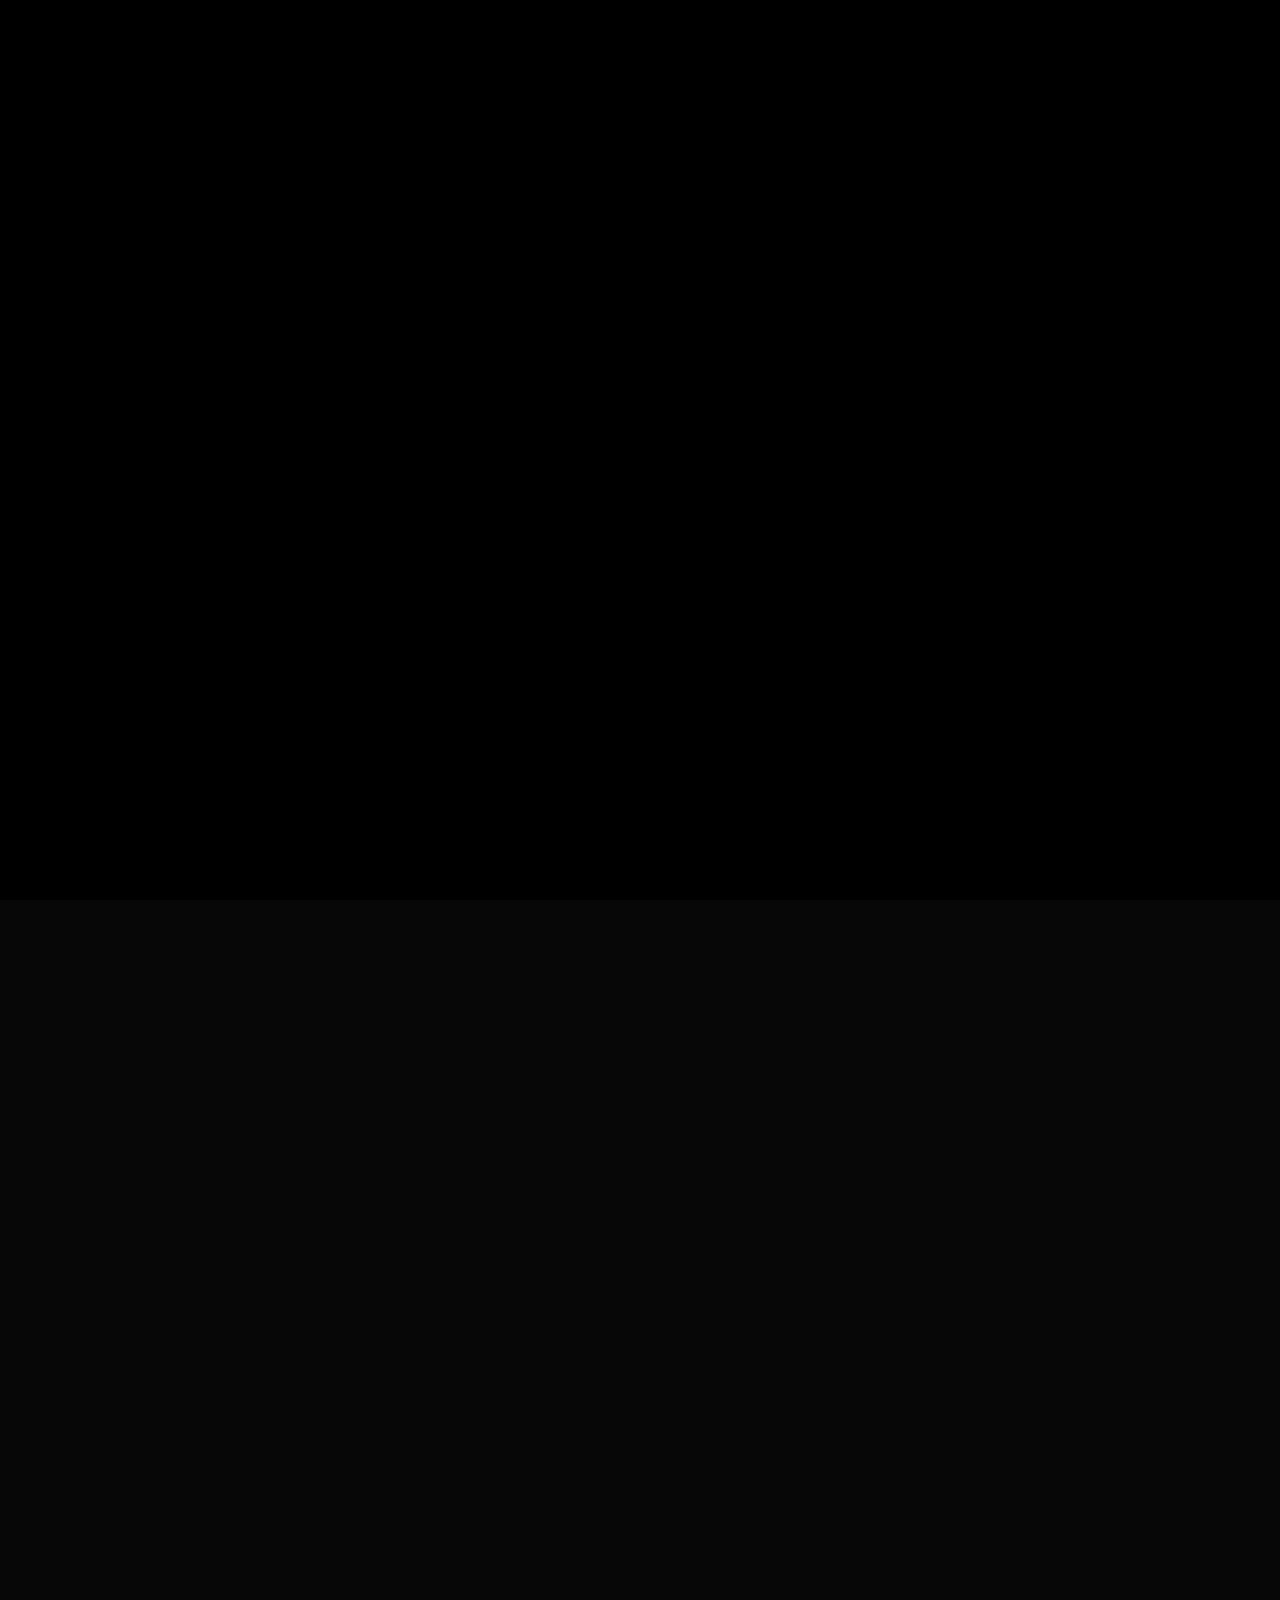
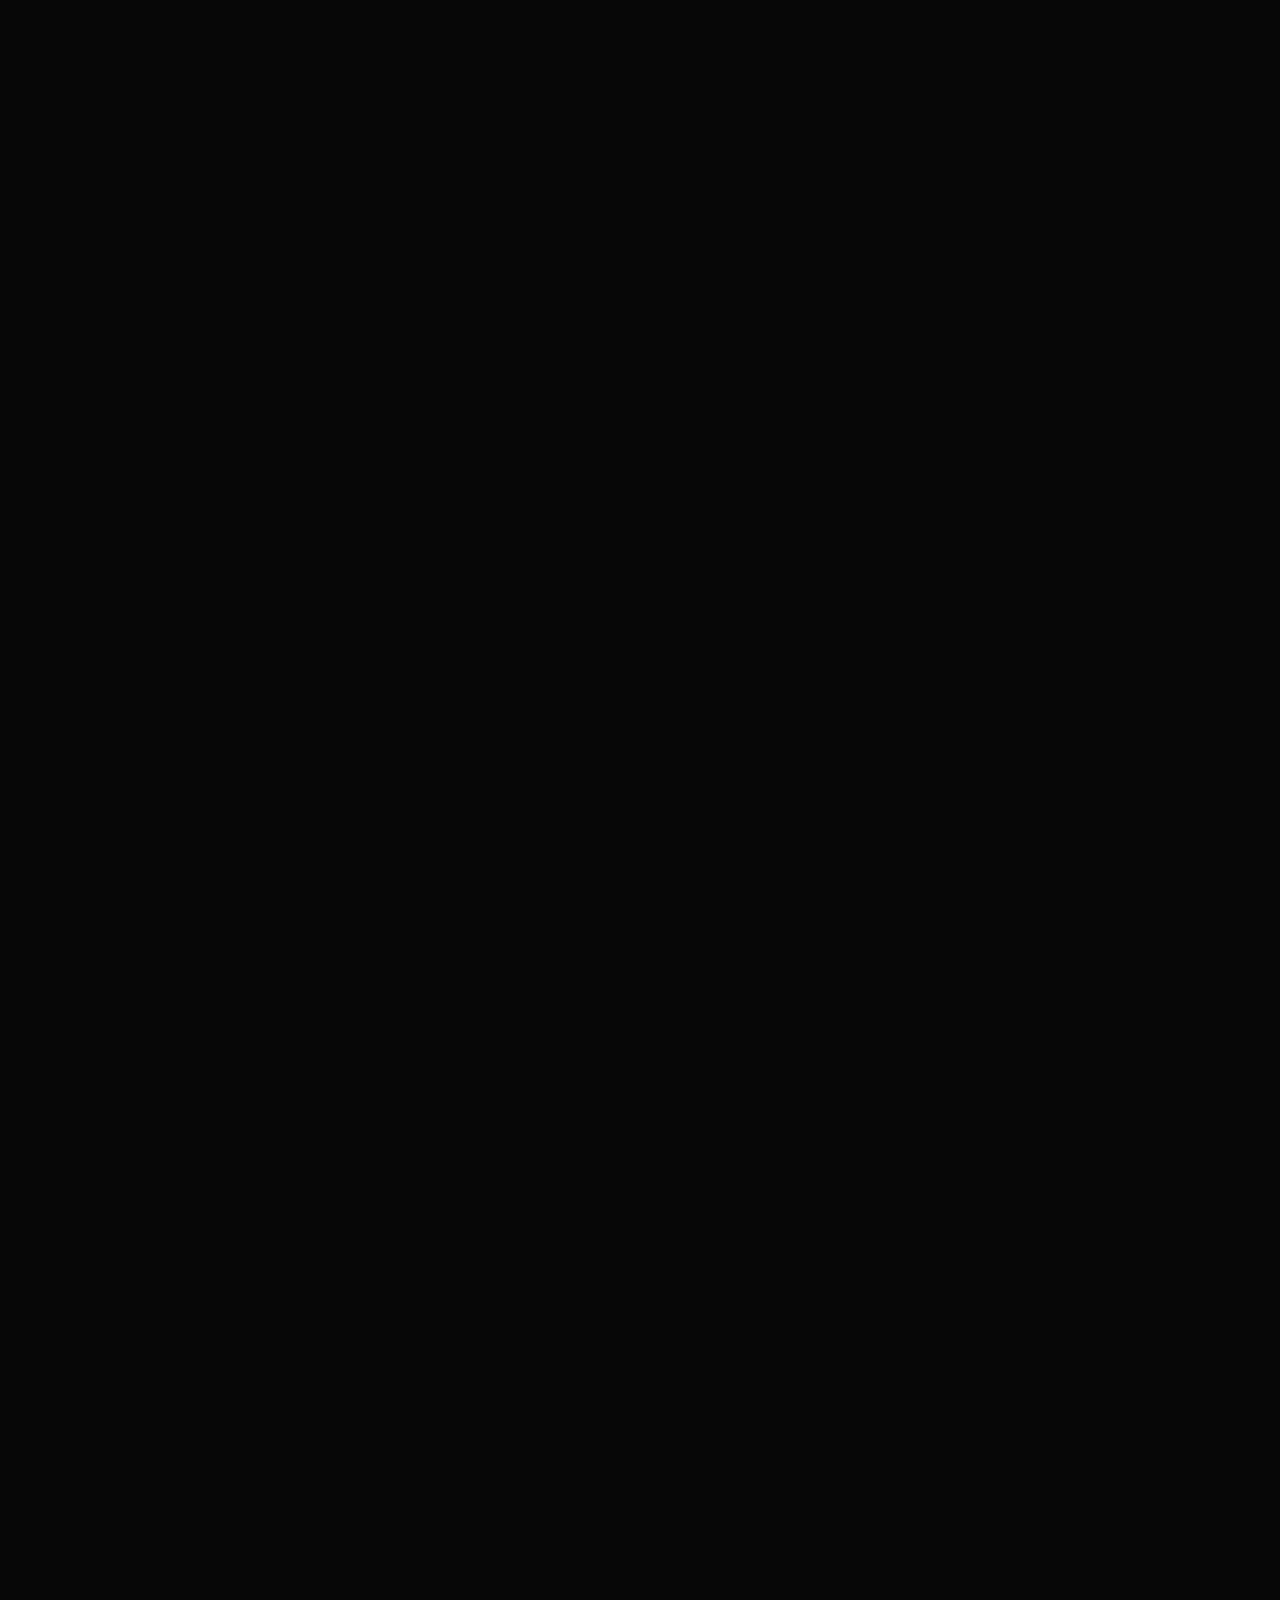
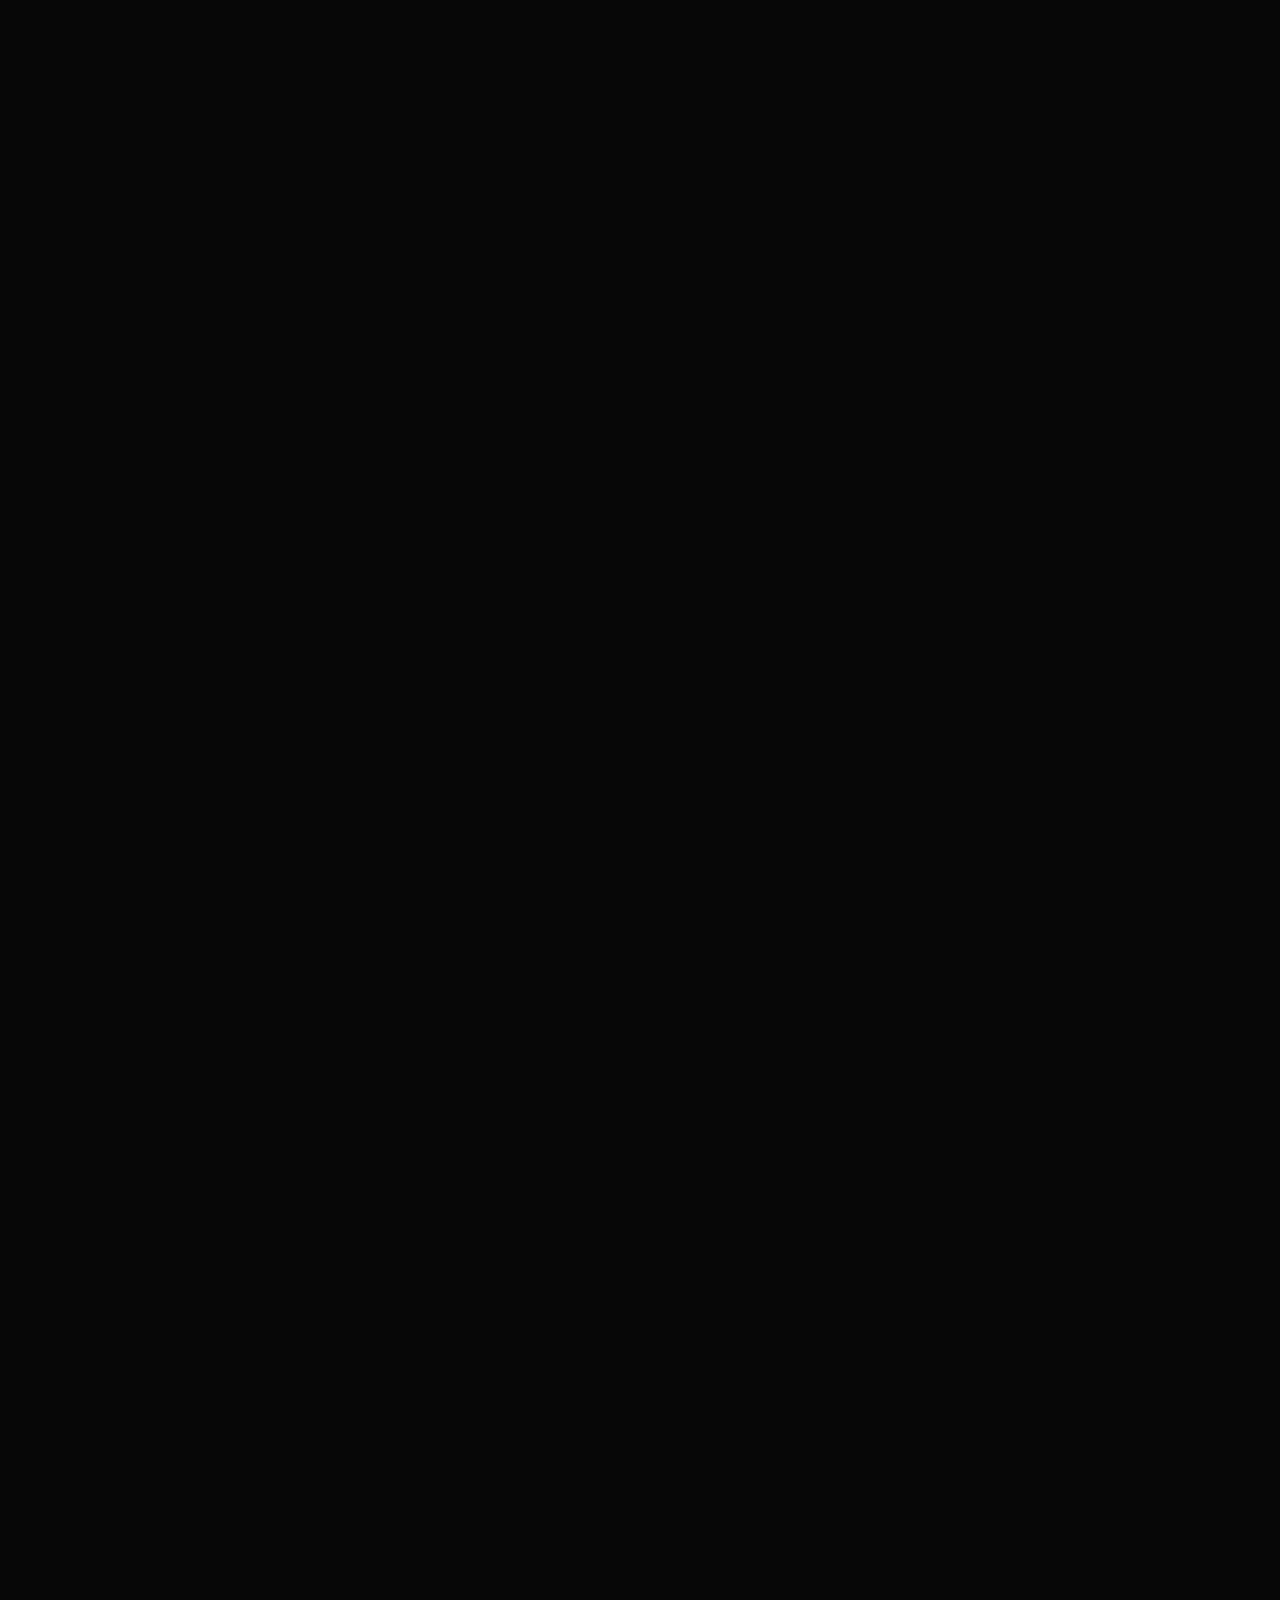
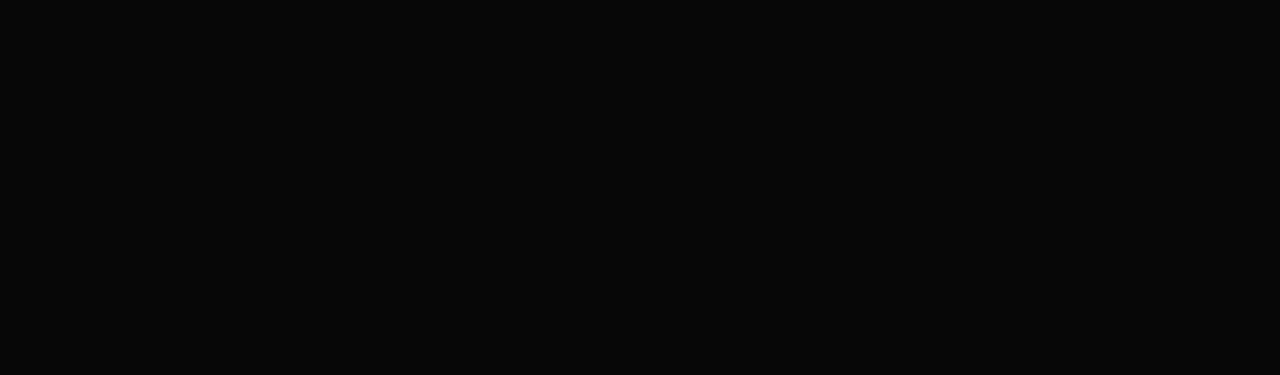
==== about.html @ e1c1b651 "portfolio" ====
<!DOCTYPE html>
<html lang="en">

<head>
    <!-- META -->
    <meta charset="utf-8">
    <meta http-equiv="X-UA-Compatible" content="IE=edge">
    <meta name="viewport" content="width=device-width, initial-scale=1">
    <meta name="description" content="Khalid - Web & IAM Developer - Portfolio"">
    <meta name="keywords" content="Khalid - Web & IAM(identity and access managemnt) Developer">
    <meta name="author" content="Khalid Hussain">
    <!-- PAGE TITLE -->
    <title>Khalid - Personal Portfolio</title>
    <!-- FAVICON ICON -->
    <link rel="shortcut icon" href="assets/images/favicon/KHALID H..png" type="image/x-icon" />
    <!-- ALL GOOGLE FONTS -->
    <link rel="preconnect" href="https://fonts.googleapis.com">
    <link rel="preconnect" href="https://fonts.gstatic.com" crossorigin>
    <link href="https://fonts.googleapis.com/css2?family=DM+Sans:ital,opsz,wght@0,9..40,100..1000;1,9..40,100..1000&display=swap" rel="stylesheet">
    <!-- BOOTSTRAP CSS -->
    <link rel="stylesheet" href="assets/css/bootstrap.min.css" />
    <!-- FONT AWESOME CSS -->
    <link rel="stylesheet" href="assets/fonts/remixicon.css" />
    <!-- MAGNIFIC CSS -->
    <link rel="stylesheet" href="assets/css/magnific-popup.css">
    <!-- NICE SELECT CSS -->
    <link rel="stylesheet" href="assets/css/nice-select.min.css" />
    <!-- ANIMATE CSS -->
    <link rel="stylesheet" href="assets/css/animate.min.css" />
    <!-- SLICK CSS -->
    <link rel="stylesheet" href="assets/css/slick.min.css" />
    <!-- SPACING CSS -->
    <link rel="stylesheet" href="assets/css/spacing.css" />
    <!-- MAIN STYLE CSS -->
    <link rel="stylesheet" href="assets/css/style.css" />
    <!-- RESPONSIVE CSS -->
    <link rel="stylesheet" href="assets/css/responsive.css">
    <!-- HTML5 shim and Respond.js IE8 support of HTML5 elements and media queries -->
    <!-- WARNING: Respond.js doesn't work if you view the page via file:// -->
    <!--[if lt IE 9]>
      <script src="https://oss.maxcdn.com/html5shiv/3.7.2/html5shiv.min.js"></script>
      <script src="https://oss.maxcdn.com/respond/1.4.2/respond.min.js"></script>
    <![endif]-->
</head>

<body>
    <!-- START PRELOADER AREA-->
    <div class="preloader">
        <svg viewbox="0 0 1000 1000" preserveaspectratio="none">
            <path id="preloaderSvg" d="M0,1005S175,995,500,995s500,5,500,5V0H0Z"></path>
        </svg>
        <div class="preloader-heading">
            <div class="load-text">
                <span>L</span>
                <span>o</span>
                <span>a</span>
                <span>d</span>
                <span>i</span>
                <span>n</span>
                <span>g</span>
            </div>
        </div>
    </div>
    <!-- END PRELOADER AREA -->
    <!-- START MAGIC CURSOR AND BALL AREA-->
    <div id="magic-cursor">
        <div id="ball"></div>
    </div>
    <div id="magic-cursor">
        <div id="ball"></div>
    </div>
    <!-- / END MAGIC CURSOR AND BALL AREA-->
    <!-- START MENU DESIGN AREA -->
    <header class="main-header">
        <div class="header-upper">
            <div class="container">
                <div class="header-inner d-flex align-items-center">
                    <!-- START LOGO DESIGN AREA -->
                    <div class="logo-outer">
                        <div class="logo">
                            <a href="index.html"><img src="assets/images/logo.png" alt="Logo" title="Logo" /></a>
                        </div>
                    </div>
                    <!-- / END LOGO DESIGN AREA -->
                    <!-- START NAV DESIGN AREA -->
                    <div class="nav-outer clearfix mx-auto">
                        <!-- Main Menu -->
                        <nav class="main-menu navbar-expand-lg">
                            <div class="navbar-header">
                                <div class="mobile-logo">
                                    <a href="index.html">
                                        <img src="assets/images/logo.png" alt="Logo" title="Logo" />
                                    </a>
                                </div>
                                <!-- Toggle Button -->
                                <button type="button" class="navbar-toggle" data-bs-toggle="collapse" data-bs-target=".navbar-collapse">
                                    <span class="icon-bar"></span>
                                    <span class="icon-bar"></span>
                                    <span class="icon-bar"></span>
                                </button>
                            </div>
                            <div class="navbar-collapse collapse">
                                <ul class="navigation clearfix">
                                    <li><a class="nav-link-click" href="index.html">Home</a></li>
                                    <li><a class="nav-link-click" href="about.html">about</a></li>
                                    <li><a class="nav-link-click" href="projects.html">Projects</a></li>
                                    <li><a class="nav-link-click" href="blog.html">blog</a></li>
                                    <li><a class="nav-link-click" href="contact.html">Contact</a></li>
                                </ul>
                            </div>
                        </nav>
                        <!-- / END NAV DESIGN AREA -->
                    </div>
                    <div class="about-social text-center">
                        <ul>
                            <li><a href="https://www.linkedin.com/in/devkhalidhussain/"><i class="ri-linkedin-fill"></i></a></li>
                            <li><a href="https://github.com/khalid-akhss19"><i class="ri-github-line"></i></a></li>
                            <li><a href="https://medium.com/@khalid.ghulbi22"><i class="ri-medium-fill"></i></a></li>
                            <li><a href="https://www.upwork.com/freelancers/~019a116eae5f9c5485"><i class="ri-whatsapp-fill"></i></a></li>
                        </ul>
                    </div>
                </div>
            </div>
        </div>
    </header>
    <!-- / END MENU DESIGN AREA -->
    <!-- START MENU DESIGN AREA -->
    <div id="smooth-wrapper">
        <div id="smooth-content">
            <main class="main-bg o-hidden">
                <!-- START HEADER DESIGN AREA -->
                <section class="single-page-hero-area">
                    <div class="container">
                        <div class="row align-items-center">
                            <div class="col-lg-12">
                                <h2>About me</h2>
                                <p>Creating Engaging Websites & Strong Identity and Access Management Solutions</p>
                            </div>
                        </div>
                        <div class="row">
                            <!-- START COUNTER DESIGN AREA -->
                            <div class="col-6 col-lg-3">
                                <div class="hero-counter-area wow fadeInUp delay-0-4s">
                                    <div class="counter-item counter-text-wrap">
                                        <span class="count-text plus" data-speed="3000" data-stop="2">0</span>
                                        <span class="counter-title">Years Of Experience</span>
                                    </div>
                                </div>
                            </div>
                            <!-- / END COUNTER DESIGN AREA -->
                            <!-- START COUNTER DESIGN AREA -->
                            <div class="col-6 col-lg-3">
                                <div class="hero-counter-area wow fadeInUp delay-0-4s">
                                    <div class="counter-item counter-text-wrap">
                                        <span class="count-text plus" data-speed="3000" data-stop="30">0</span>
                                        <span class="counter-title">Complete Projects</span>
                                    </div>
                                </div>
                            </div>
                            <!-- / END COUNTER DESIGN AREA -->
                            <!-- START COUNTER DESIGN AREA -->
                            <div class="col-6 col-lg-3">
                                <div class="hero-counter-area wow fadeInUp delay-0-4s">
                                    <div class="counter-item counter-text-wrap">
                                        <span class="count-text plus" data-speed="3000" data-stop="25">0</span>
                                        <span class="counter-title">Client Satisfactions</span>
                                    </div>
                                </div>
                            </div>
                            <!-- / END COUNTER DESIGN AREA -->
                            <!-- START COUNTER DESIGN AREA -->
                            <div class="col-6 col-lg-3">
                                <div class="hero-counter-area wow fadeInUp delay-0-4s">
                                    <div class="counter-item counter-text-wrap">
                                        <span class="count-text plus" data-speed="3000" data-stop="15">0</span>
                                        <span class="counter-title">Cup of coffe</span>
                                    </div>
                                </div>
                            </div>
                            <!-- / END COUNTER DESIGN AREA -->
                        </div>
                    </div>
                </section>
                <!-- / END HEADER DESIGN AREA -->
                <!-- START ABOUT DESIGN AREA -->
                <section id="about" class="about-area">
                    <div class="container">
                        <div class="container-inner">
                            <div class="row align-items-center">
                                <!-- START ABOUT IMAGE DESIGN AREA -->
                                <div class="col-lg-5">
                                    <div class="about-image-part wow fadeInUp delay-0-3s">
                                        <img src="assets/images/about/mee2.png" alt="About Me" />
                                    </div>
                                </div>
                                <!-- / END ABOUT IMAGE DESIGN AREA -->
                                <!-- START ABOUT TEXT DESIGN AREA -->
                                <div class="col-lg-7">
                                    <div class="about-content-part wow fadeInUp delay-0-5s">
                                        <h2>
                                            A passionate <span>IAM Dev, Administrator</span> & <span>Frontend Enginner</span> turning <span>ideas</span> into visually stunning, user-friendly websites.
                                        </h2>
                                        <p>
                                            Hello! I’m Khalid, I specialize in creating engaging websites and implementing robust Identity and Access Management (IAM) solutions. With a solid background in web development, I focus on building dynamic and user-friendly web experiences that captivate visitors. My expertise in IAM ensures that these solutions are secure and effective, protecting digital assets while making access seamless for users.
                                        </p>
                                        <p>I'm passionate about technology and innovation, and I make it a point to stay updated with the latest trends in the industry. This allows me to deliver tailored solutions that meet my clients' needs. Whether it’s developing an attractive website or enhancing IAM protocols, I’m committed to excellence and eager to make the digital world more secure and accessible.</p>
                                    </div>
                                </div>
                                <!-- / END ABOUT TEXT DESIGN AREA -->
                            </div>
                        </div>
                    </div>
                </section>
                <!-- / END ABOUT DESIGN AREA -->
                <!-- START RESUME EXPERIENCE DESIGN AREA -->
                <div class="resume-area" id="resume">
                    <div class="container">
                        <div class="container-inner">
                            <div class="row">
                                <div class="col-xl-12 col-lg-12">
                                    <div class="section-title mb-40 wow fadeInUp delay-0-2s">
                                        <h2>Education & Experience</h2>
                                        <p>Established history of success in development, consistently delivering valuable insights and driving significant results.</p>
                                    </div>
                                </div>
                            </div>
                            <div class="row">
                                <div class="col-xl-10">
                                    <div class="resume-wrapper wow fadeInUp delay-0-2s">
                                        <!-- START SINGLE EXPERIENCE DESIGN AREA -->
                                        <div class="resume-box">
                                            <span class="resume-date">Aug 2023 - Present</span>
                                            <h5 class="fw-medium">Tech ALPHALOGIX Pvt. Ltd</h5>
                                            <span>@ Frontend Enginner</span>
                                            <p>As a Frontend Engineer at TechAlphaLogix, I dedicated myself to creating not just user interfaces, but experiences that delight and engage users. My work was centered on building responsive, visually striking designs that were as intuitive as they were functional.</p>
                                            <b>Key Projects:</b>
                                            <li> <b>  Baaba:</b> I took the lead on developing this innovative canteen management system, which revolutionized the way parents manage their children's lunches. Through a seamless interface, parents could select meals and automate payments with ease. I also designed a powerful dashboard for canteen owners, enabling them to track and manage orders efficiently. The technologies I utilized included JavaScript, React.js, Redux, MUI, and Tailwind CSS.</li>
                                            <li><b>Climate Crunch Platform (CCP): At the heart of our company's commitment to social responsibility, I contributed to the development of this MVP, aimed at combating the challenges of climate change. CCP empowers communities to transform vulnerability into resilience through education, collective action, and economic empowerment. Building this platform required deep collaboration and innovation, using a tech stack that included React.js, JavaScript, Material UI, Tailwind CSS, Next.js, Redux, and TypeScript.</b></li>
                                            <br>
                                            <p>Beyond these projects, I worked on a variety of client-driven initiatives, from intricate form validations to crafting bespoke portfolios, always with a focus on quality and precision.
                                                My commitment to growth extended to mentoring as well. I proudly served as a mentor in the Junior MERN Stack Development training, guiding emerging developers across two software houses (TechAlphaLogix & SheDev). I was entrusted with assessing progress, providing guidance, and helping participants overcome challenges, ensuring they developed the skills and confidence to succeed. This venture was part of an initiative by AKRSP and the Foundation For Youth Employment Pakistan (Generation Pakistan).</p>
                                        </div>
                                        <!-- / END SINGLE EXPERIENCE DESIGN AREA -->
                                         <!-- START SINGLE EXPERIENCE DESIGN AREA -->
                                        <div class="resume-box">
                                            <span class="resume-date">june -2024 - sep 2024</span>
                                            <h5 class="fw-medium">Bytewise Limited</h5>
                                            <span>@ Cybersecurity Intern</span>
                                            <p>As a Cybersecurity Intern, I gained extensive knowledge and practical experience in various aspects of cybersecurity. My training covered a wide range of topics, including identity and access management, active directory, operating system fundamentals, network analysis using Wireshark, cryptography basics, phishing email analysis, Google dorking, standards and compliance, Ubuntu server configuration, user rights management, security hardening and best practices, threat intelligence platforms, OWASP Top 10 vulnerabilities, Log4j RCE exploitation, incident response, and penetration testing.<br> I also completed certifications in CompTIA Security+ and Network+ through Professor Messer's channel, further enhancing my understanding of cybersecurity principles and best practices. This internship has equipped me with a comprehensive skillset and knowledge base, preparing me for a successful career in the dynamic field of cybersecurity.</p>
                                        </div>
                                        <!-- / END SINGLE EXPERIENCE DESIGN AREA -->
                                        <!-- START SINGLE EXPERIENCE DESIGN AREA -->
                                        <div class="resume-box">
                                            <span class="resume-date">Dec 2023 – Feb 2024</span>
                                            <h5 class="fw-medium">Amal Academy</h5>
                                            <span>@ Career-Prep Fellow </span>
                                            <p>During my fellowship at Amal Academy, I successfully navigated a competitive selection process, being chosen from over 4,500 applicants for an intensive three-month program funded by Stanford University.<br> Throughout this fellowship, I dedicated 150 hours to developing essential business skills such as communication, leadership, problem-solving, and teamwork.<br> This experience has equipped me with the tools necessary to make a meaningful impact in my future career, enhancing my ability to contribute effectively in professional environments. The fellowship not only honed my skills but also connected me with a network of over 12,500 alumni, fostering ongoing support and collaboration.</p>
                                        </div>
                                        <!-- / END SINGLE EXPERIENCE DESIGN AREA -->
                                        <!-- START SINGLE EXPERIENCE DESIGN AREA -->
                                        <div class="resume-box">
                                            <span class="resume-date">Apr 2021 – July 2023</span>
                                            <h5 class="fw-medium">Webloop Technologies</h5>
                                            <span>@ Junior Frontend Developer </span>
                                            <p>Working at Webloop Technologies was instrumental in kick-starting my journey in the dynamic world of web development. The company’s focus on modern front-end technologies and commitment to delivering high-quality solutions allowed me to hone my skills and stay current with industry best practices.
                                               <br> As a Front-End Developer, I developed and maintained responsive web applications, including user onboarding flows, signup forms, and email templates, utilizing React, HTML, CSS, and JavaScript. I also collaborated with cross-functional teams to design, develop, and implement new features that enhanced user engagement and retention. This hands-on experience and mentorship from senior developers have equipped me with a strong foundation in front-end development principles and the ability to create user-friendly interfaces.</p>
                                        </div>
                                        <!-- / END SINGLE EXPERIENCE DESIGN AREA -->
                                    </div>
                                </div>
                            </div>
                        </div>
                    </div>
                </div>
                <!-- / END RESUME EXPERIENCE DESIGN AREA -->
                <!-- START SERVICE DESIGN AREA -->
                <section id="services" class="services-area">
                    <div class="container">
                        <div class="container-inner">
                            <div class="row">
                                <div class="col-xl-12 col-lg-12">
                                    <div class="section-title mb-40 wow fadeInUp delay-0-2s">
                                        <h2>Services</h2>
                                        <p>My Services Pave the Way for Exceptional Experiences, Where Quality and Commitment Define Every Interaction.</p>
                                    </div>
                                </div>
                            </div>
                            <div class="row">
                                <!-- START SINGLE SERVICE DESIGN AREA -->
                                <div class="col-lg-4 col-md-4">
                                    <div class="service-item wow fadeInUp delay-0-2s">
                                        <div class="content">
                                            <i class="ri-global-fill"></i>
                                            <h4>Identity and Access Management</h4>
                                            <p>Effective identity and access management ensures secure user onboarding and management, allowing organizations to control access to critical resources while maintaining compliance and protecting sensitive data.</p>
                                            
                                        </div>
                                    </div>
                                </div>
                                <!-- / END SINGLE SERVICE DESIGN AREA -->
                                <!-- START SINGLE SERVICE DESIGN AREA -->
                                <div class="col-lg-4 col-md-4">
                                    <div class="service-item wow fadeInUp delay-0-4s">
                                        <div class="content">
                                            <i class="ri-javascript-fill"></i>
                                            <h4>Front-End Development</h4>
                                            <p>Front-end development emphasizes creating engaging, responsive user interfaces that enhance user experience. By leveraging HTML, CSS, and JavaScript, developers build intuitive applications connecting users to needed functionality.</p>
                                        </div>
                                    </div>
                                </div>
                                <!-- / END SINGLE SERVICE DESIGN AREA -->
                                <!-- START SINGLE SERVICE DESIGN AREA -->
                                <div class="col-lg-4 col-md-4">
                                    <div class="service-item wow fadeInUp delay-0-6s">
                                        <div class="content">
                                            <i class="ri-wordpress-fill"></i>
                                            <h4>WordPress Management</h4>
                                            <p>My WordPress management services ensure your website runs smoothly and securely while you focus on business. I offer automatic updates, regular backups, blog updates, performance optimization, and dedicated support.</p>
                                        </div>
                                    </div>
                                </div>
                                <!-- / END SINGLE SERVICE DESIGN AREA -->
                            </div>
                        </div>
                    </div>
                </section>
                <!-- / END SERVICE DESIGN AREA -->
                <!-- START CALL TO ACTION DESIGN AREA -->
                <section class="call-to-action-area">
                    <div class="container">
                        <div class="row">
                            <!-- START ABOUT TEXT DESIGN AREA -->
                            <div class="col-lg-12">
                                <div class="call-to-action-part wow fadeInUp delay-0-2s text-center">
                                    <h2>Are You Ready to kickstart your project?</h2>
                                    <p>Reach out and let's make it happen ✨. I'm also available for full-time or Part-time opportunities to push the boundaries of design and deliver exceptional work.</p>
                                    <div class="hero-btns">
                                        <a href="contact.html" class="theme-btn call-to-action-button">Let's Talk <i class="ri-download-line"></i></a>
                                    </div>
                                </div>
                            </div>
                            <!-- / END ABOUT TEXT DESIGN AREA -->
                        </div>
                    </div>
                </section>
                <!--  // END CALL TO ACTION DESIGN AREA -->
                <!-- START FOOTER DESIGN AREA -->
                <footer class="main-footer">
                    <div class="footer-bottom pt-50 pb-40">
                        <div class="container">
                            <div class="row">
                                <div class="col-lg-12 text-center">
                                    <div class="copyright-text">
                                        <p>
                                            &copy;Copyright <a href="https://www.upwork.com/freelancers/~019a116eae5f9c5485">Khalid</a> All
                                            Rights Reserved.
                                        </p>
                                    </div>
                                </div>
                            </div>
                        </div>
                    </div>
                </footer>
            </main>
        </div>
    </div>
    <!-- / END FOOTER DESIGN AREA -->
    <!-- START SCROOL UP DESIGN AREA -->
    <div class="progress-wrap cursor-pointer">
        <i class="ri-arrow-up-s-line"></i>
        <svg class="progress-circle svg-content" width="100%" height="100%" viewBox="-1 -1 102 102">
            <path d="M50,1 a49,49 0 0,1 0,98 a49,49 0 0,1 0,-98" />
        </svg>
    </div>
    <!-- / END SCROOL UP DESIGN AREA -->
    <!-- JQUERY JS -->
    <script src="assets/js/jquery-3.6.0.min.js"></script>
    <!-- BOOTSTRAP JS-->
    <script src="assets/js/bootstrap.min.js"></script>
    <!-- APPEAR JS -->
    <script src="assets/js/appear.min.js"></script>
    <!-- MAGNIFICANT JS -->
    <script src="assets/js/jquery.magnific-popup.min.js"></script>
    <!-- SLICK JS-->
    <script src="assets/js/slick.min.js"></script>
    <!-- GSAP AND LOCOMOTIV JS-->
    <script src="assets/js/gsap.min.js"></script>
    <script src="assets/js/ScrollSmoother.min.js"></script>
    <script src="assets/js/ScrollTrigger.min.js"></script>
    <script src="assets/js/smoother-script.js"></script>
    <!-- NICE SELECT JS-->
    <script src="assets/js/jquery.nice-select.min.js"></script>
    <!-- IMAGE LOADER JS-->
    <script src="assets/js/imagesloaded.pkgd.min.js"></script>
    <!-- ISOTOPE JS-->
    <script src="assets/js/isotope.pkgd.min.js"></script>
    <!--  WOW ANIMATION JS-->
    <script src="assets/js/wow.min.js"></script>
    <!-- SCRIPT JS-->
    <script src="assets/js/script.js"></script>
</body>

</html>
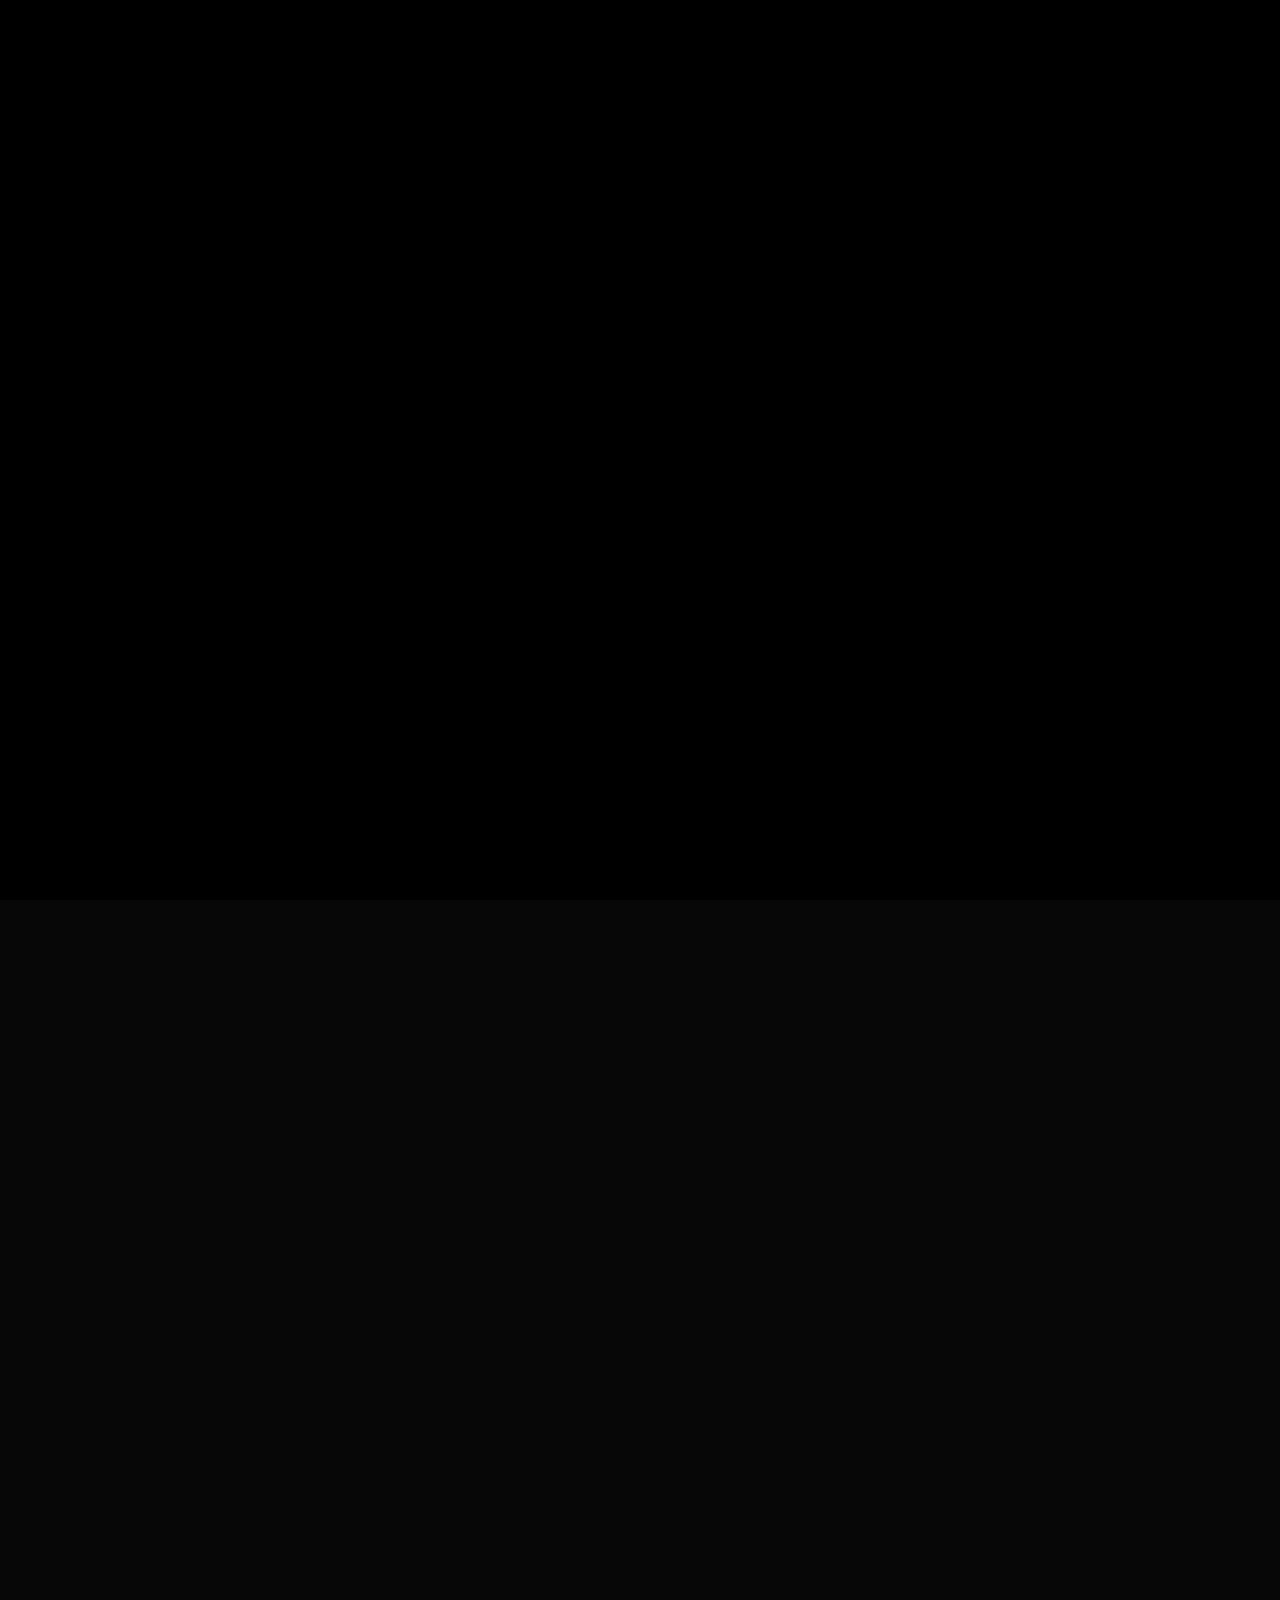
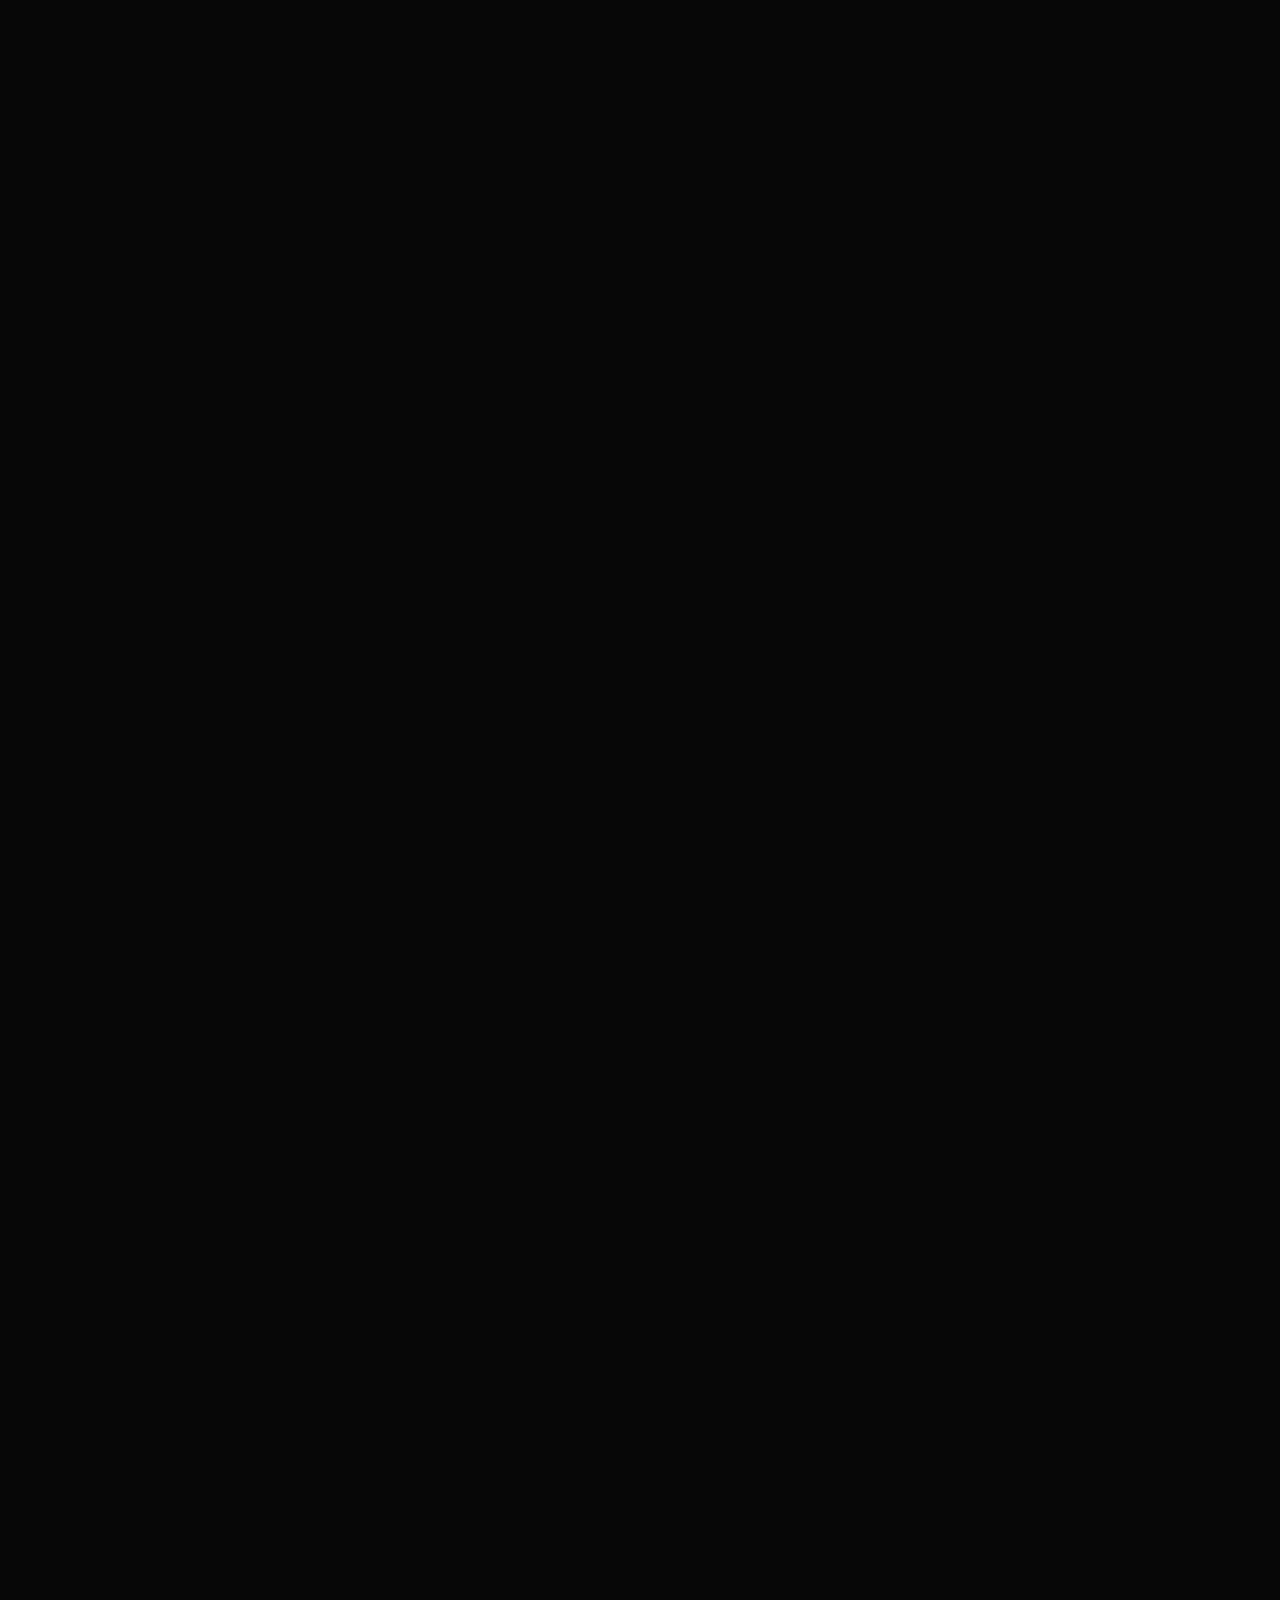
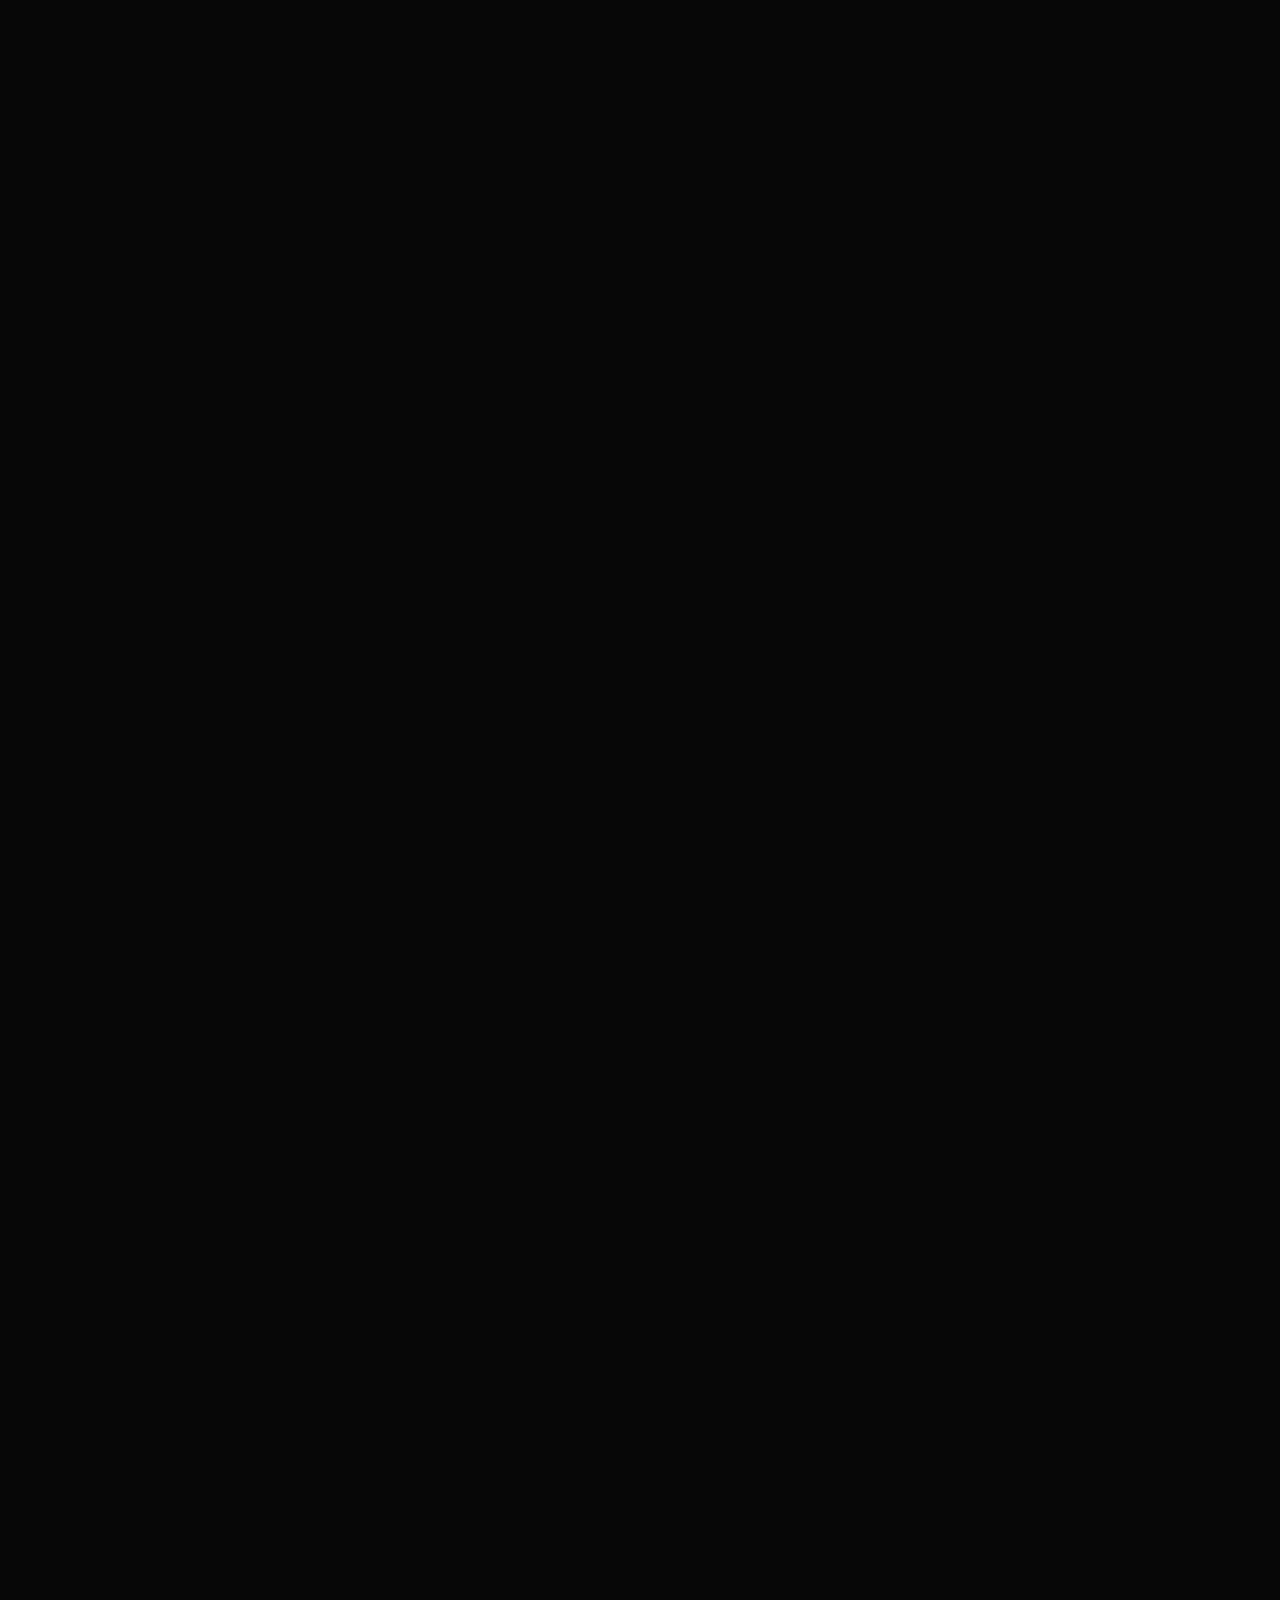
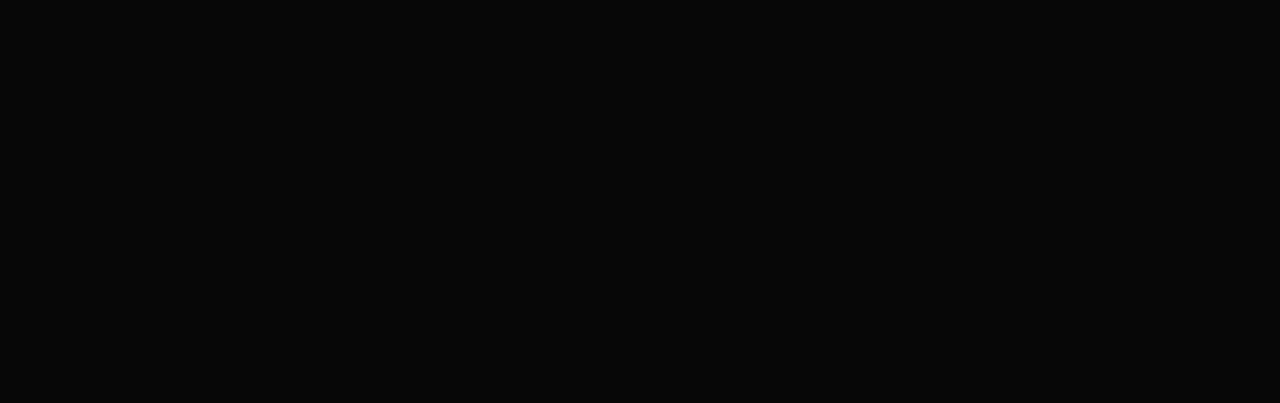
==== commit 96adc83f: "IAM" ====
--- a/about.html
+++ b/about.html
@@ -113,7 +113,7 @@
                     </div>
                     <div class="about-social text-center">
                         <ul>
-                            <li><a href="https://www.linkedin.com/in/devkhalidhussain/"><i class="ri-linkedin-fill"></i></a></li>
+                            <li><a href="https://www.linkedin.com/in/iam-khalidhussain"><i class="ri-linkedin-fill"></i></a></li>
                             <li><a href="https://github.com/khalid-akhss19"><i class="ri-github-line"></i></a></li>
                             <li><a href="https://medium.com/@khalid.ghulbi22"><i class="ri-medium-fill"></i></a></li>
                             <li><a href="https://www.upwork.com/freelancers/~019a116eae5f9c5485"><i class="ri-whatsapp-fill"></i></a></li>
@@ -134,7 +134,7 @@
                         <div class="row align-items-center">
                             <div class="col-lg-12">
                                 <h2>About me</h2>
-                                <p>Creating Engaging Websites & Strong Identity and Access Management Solutions</p>
+                                <p>Securing Digital Identities & Delivering Robust Identity and Access Management Solutions</p>
                             </div>
                         </div>
                         <div class="row">
@@ -190,7 +190,7 @@
                                 <!-- START ABOUT IMAGE DESIGN AREA -->
                                 <div class="col-lg-5">
                                     <div class="about-image-part wow fadeInUp delay-0-3s">
-                                        <img src="assets/images/about/mee2.png" alt="About Me" />
+                                        <img src="assets/images/about/khalidhussain.png" alt="About Me" />
                                     </div>
                                 </div>
                                 <!-- / END ABOUT IMAGE DESIGN AREA -->
@@ -198,12 +198,12 @@
                                 <div class="col-lg-7">
                                     <div class="about-content-part wow fadeInUp delay-0-5s">
                                         <h2>
-                                            A passionate <span>IAM Dev, Administrator</span> & <span>Frontend Enginner</span> turning <span>ideas</span> into visually stunning, user-friendly websites.
+                                            A passionate <span> IAM Engineer </span> dedicated to enhancing <span>security compliance </span> and delivering seamless, <span>user-focused</span> access solutions.
                                         </h2>
                                         <p>
-                                            Hello! I’m Khalid, I specialize in creating engaging websites and implementing robust Identity and Access Management (IAM) solutions. With a solid background in web development, I focus on building dynamic and user-friendly web experiences that captivate visitors. My expertise in IAM ensures that these solutions are secure and effective, protecting digital assets while making access seamless for users.
+                                            Hello! I’m Khalid, an aspiring Identity and Access Management (IAM) Engineer with a strong foundation in frontend development and a passion for securing digital identities. I specialize in designing, implementing, and managing IAM solutions using industry-leading tools such as Okta, PingFederate, Entra ID, ForgeRock, and SailPoint. My expertise extends to Single Sign-On (SSO), Multi-Factor Authentication (MFA), identity governance, and application onboarding.
                                         </p>
-                                        <p>I'm passionate about technology and innovation, and I make it a point to stay updated with the latest trends in the industry. This allows me to deliver tailored solutions that meet my clients' needs. Whether it’s developing an attractive website or enhancing IAM protocols, I’m committed to excellence and eager to make the digital world more secure and accessible.</p>
+                                        <p>With a Bachelor’s degree in Computer Science from SZABIST Islamabad, I bring a unique combination of technical proficiency and user-centric design principles. I’m committed to enhancing security compliance while ensuring seamless user experiences. Technology and innovation drive me, and I constantly stay updated with the latest IAM trends to deliver solutions that are not only secure but also tailored to the evolving needs of the digital world.</p>
                                     </div>
                                 </div>
                                 <!-- / END ABOUT TEXT DESIGN AREA -->
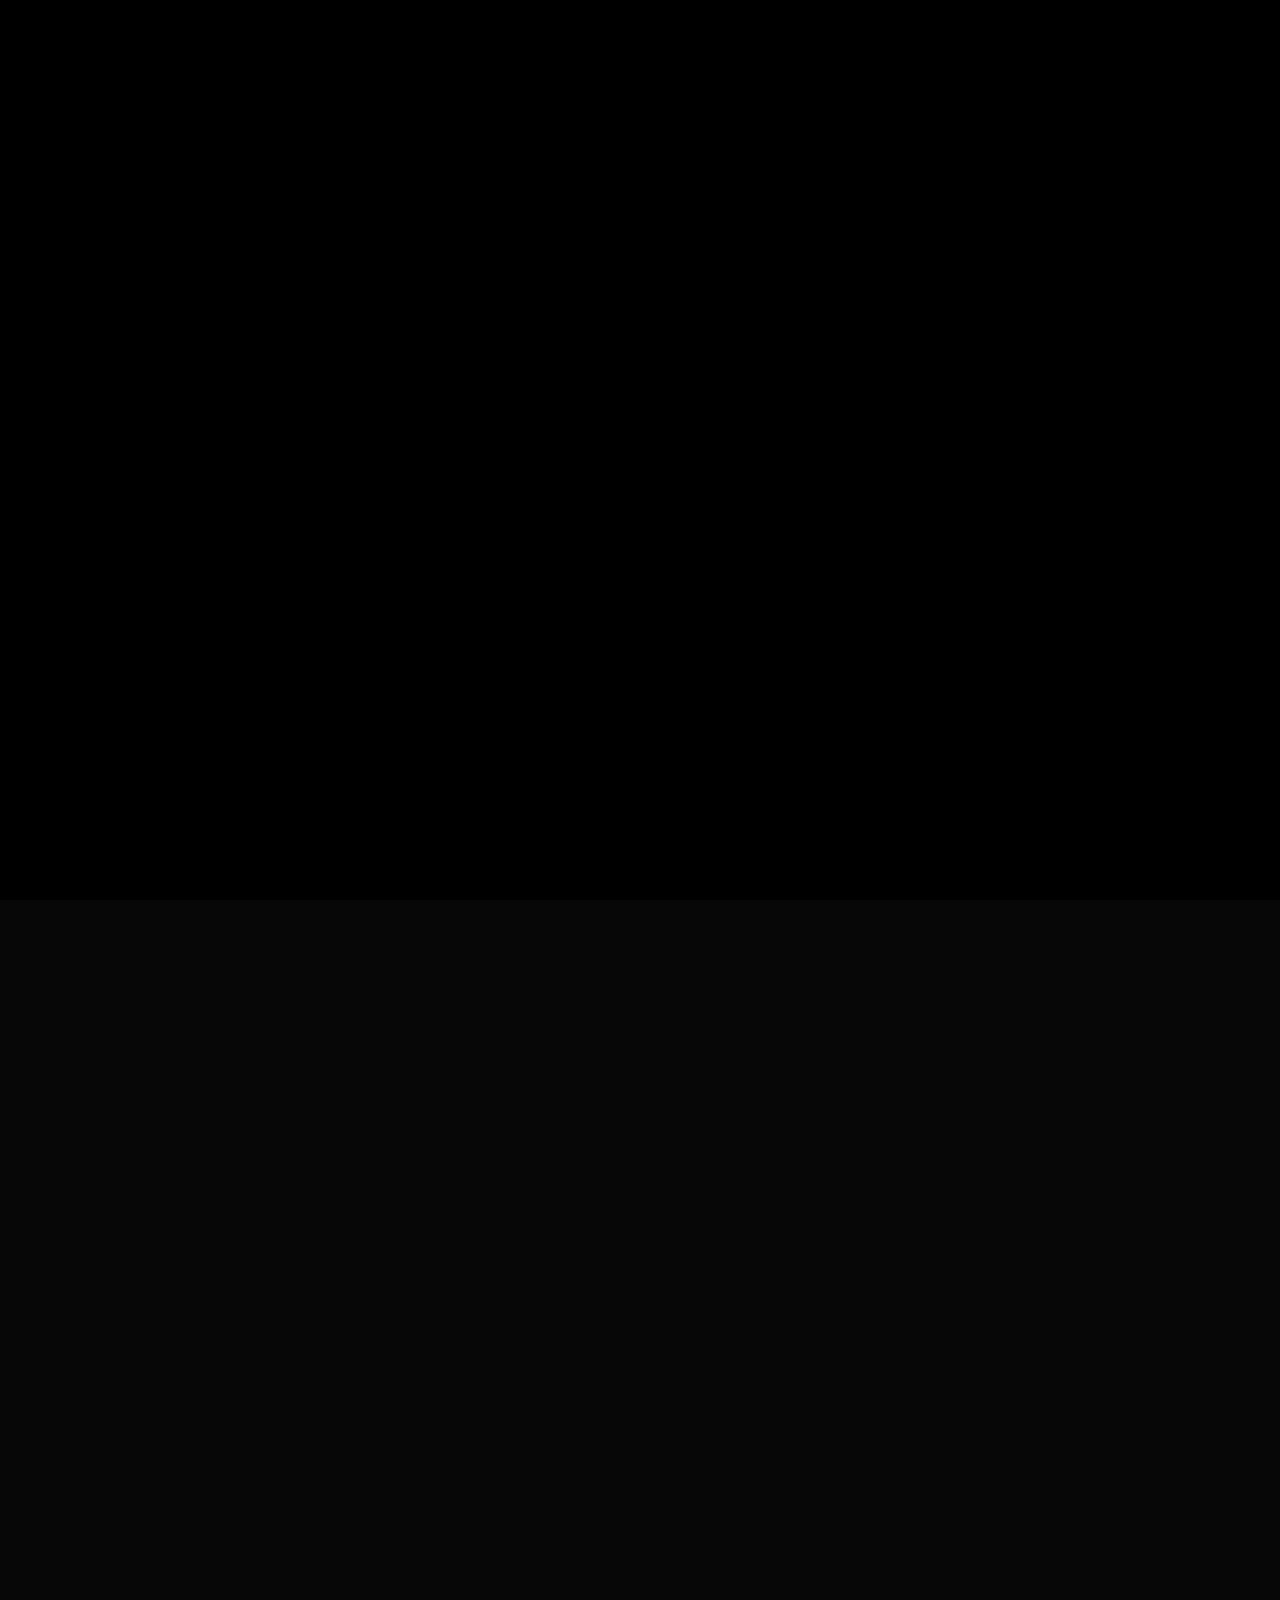
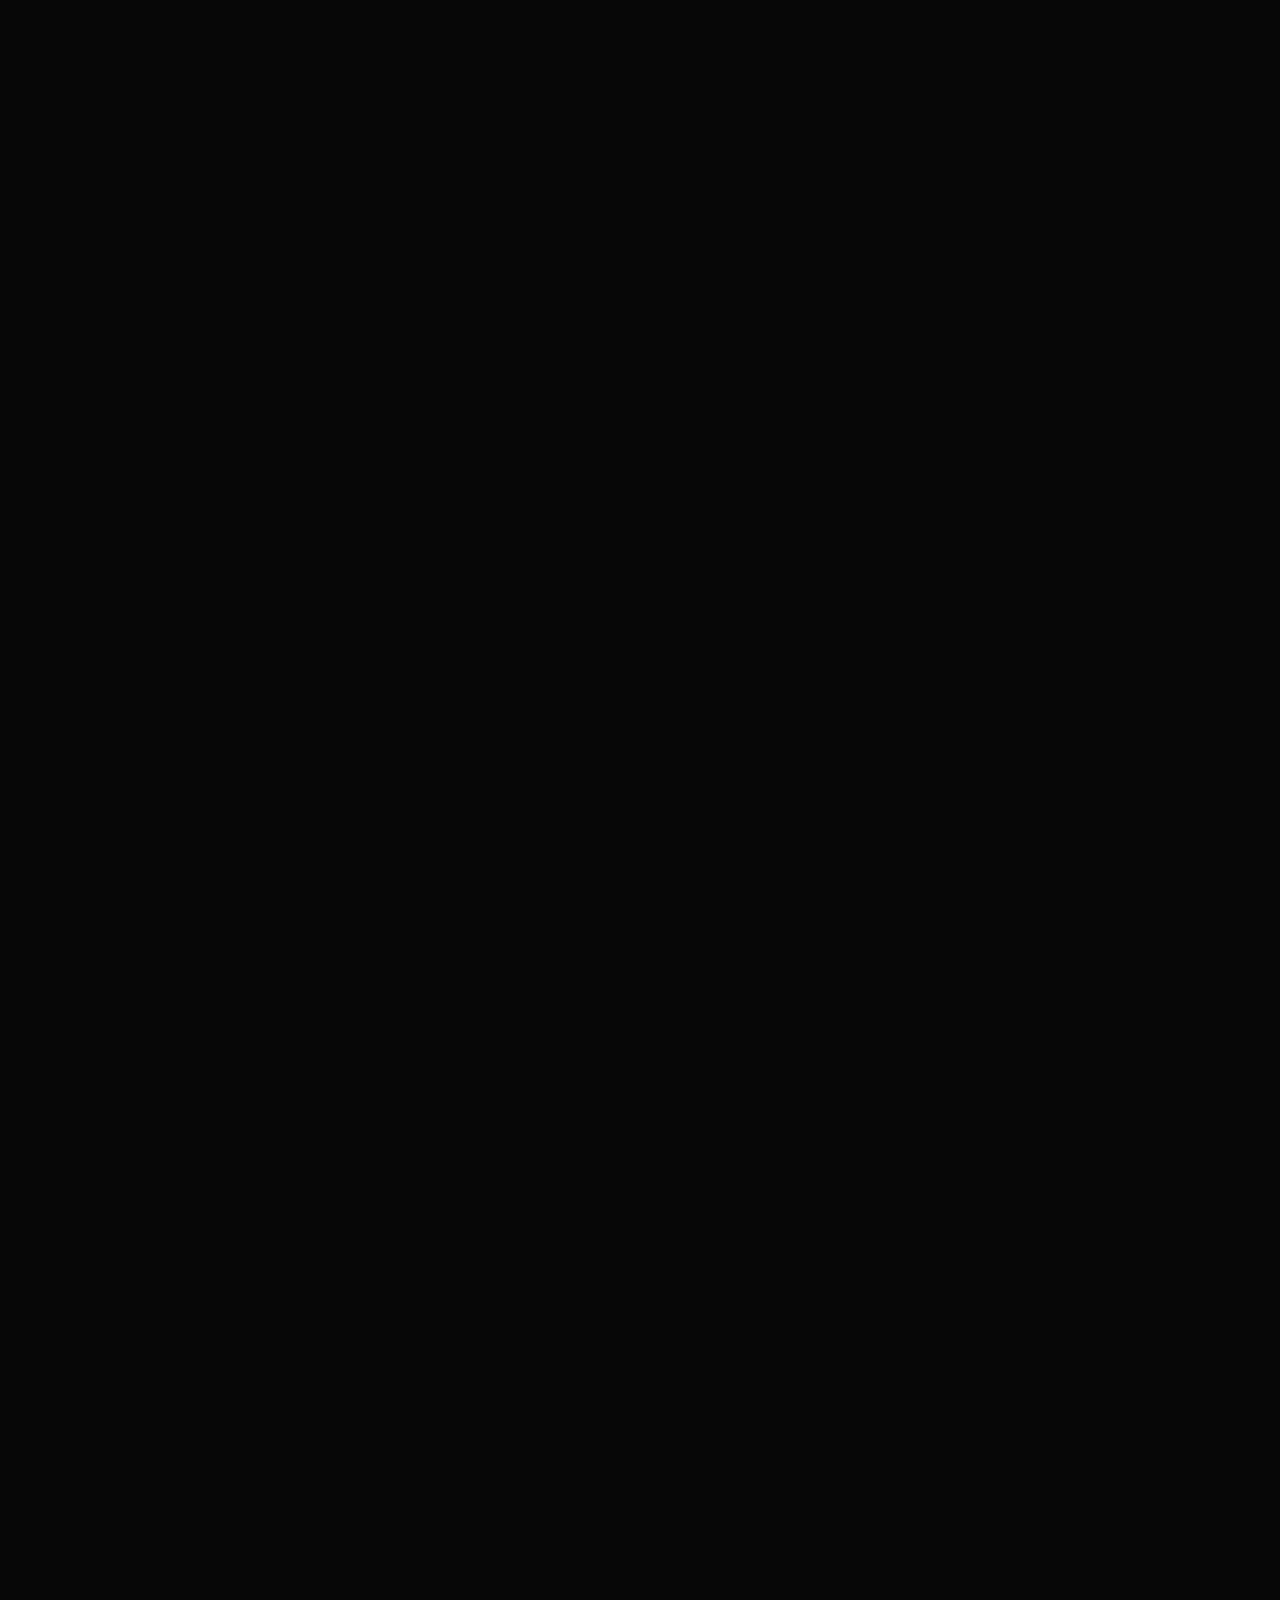
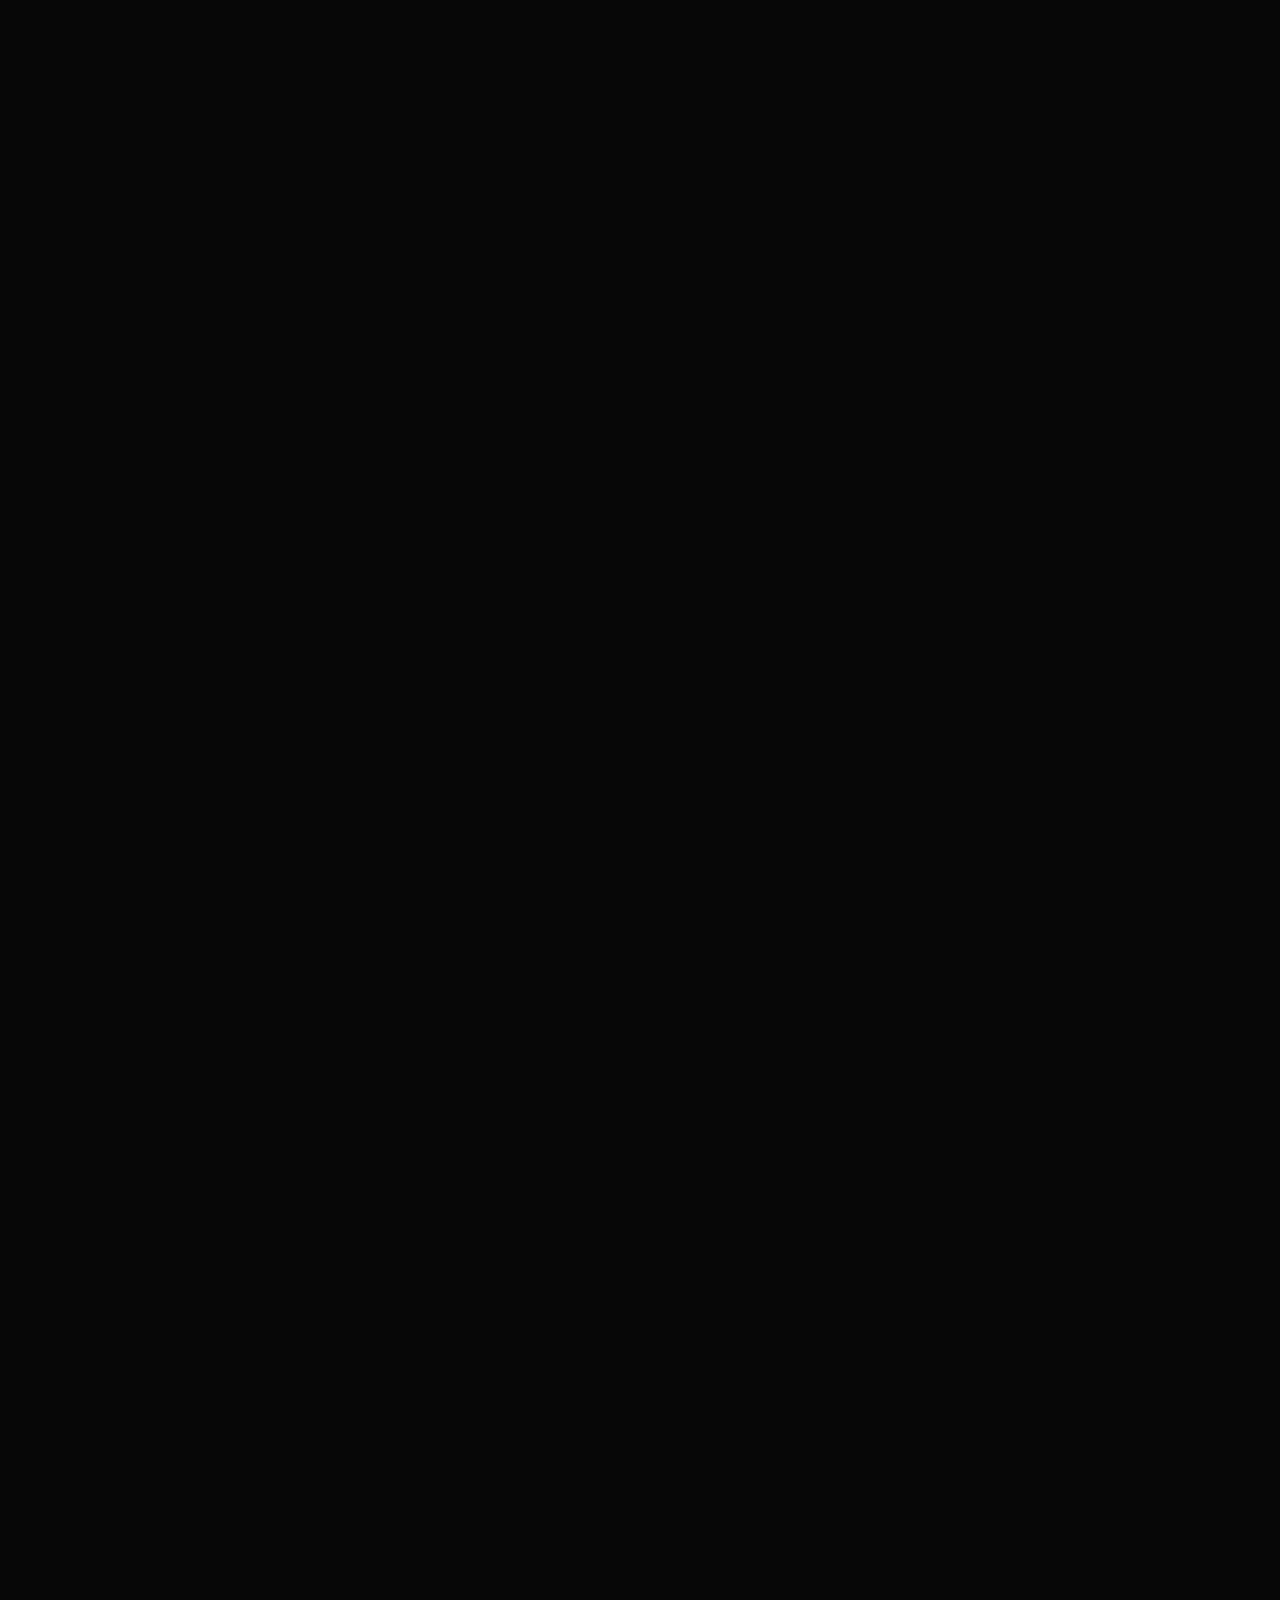
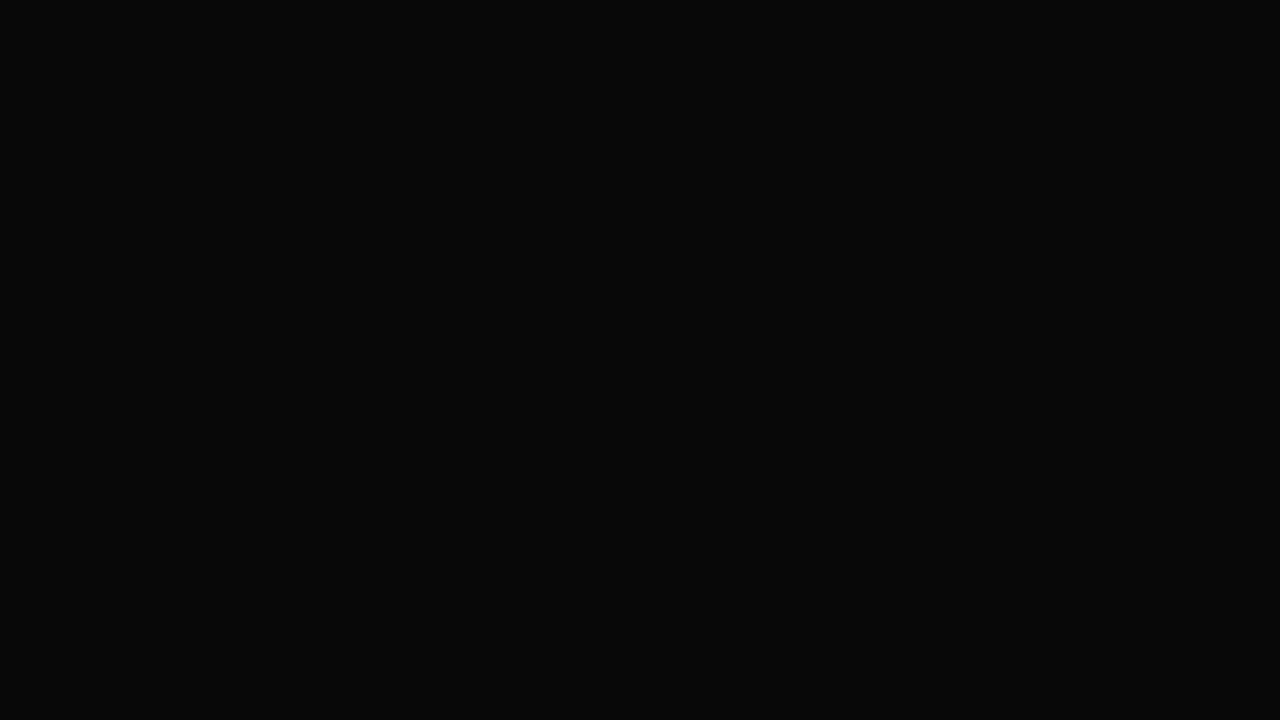
==== commit 232872d8: "bio change" ====
--- a/about.html
+++ b/about.html
@@ -6,7 +6,7 @@
     <meta charset="utf-8">
     <meta http-equiv="X-UA-Compatible" content="IE=edge">
     <meta name="viewport" content="width=device-width, initial-scale=1">
-    <meta name="description" content="Khalid - Web & IAM Developer - Portfolio"">
+    <meta name="description" content="Khalid IAM Engineer - Portfolio">
     <meta name="keywords" content="Khalid - Web & IAM(identity and access managemnt) Developer">
     <meta name="author" content="Khalid Hussain">
     <!-- PAGE TITLE -->
@@ -169,14 +169,14 @@
                             </div>
                             <!-- / END COUNTER DESIGN AREA -->
                             <!-- START COUNTER DESIGN AREA -->
-                            <div class="col-6 col-lg-3">
+                            <!-- <div class="col-6 col-lg-3">
                                 <div class="hero-counter-area wow fadeInUp delay-0-4s">
                                     <div class="counter-item counter-text-wrap">
                                         <span class="count-text plus" data-speed="3000" data-stop="15">0</span>
                                         <span class="counter-title">Cup of coffe</span>
                                     </div>
                                 </div>
-                            </div>
+                            </div> -->
                             <!-- / END COUNTER DESIGN AREA -->
                         </div>
                     </div>
@@ -198,10 +198,10 @@
                                 <div class="col-lg-7">
                                     <div class="about-content-part wow fadeInUp delay-0-5s">
                                         <h2>
-                                            A passionate <span> IAM Engineer </span> dedicated to enhancing <span>security compliance </span> and delivering seamless, <span>user-focused</span> access solutions.
+                                            A passionate <span> IAM Engineer </span> dedicated to enhancing <span>security, User Experience, and compliance </span>. <span>user-focused</span> access solutions.
                                         </h2>
                                         <p>
-                                            Hello! I’m Khalid, an aspiring Identity and Access Management (IAM) Engineer with a strong foundation in frontend development and a passion for securing digital identities. I specialize in designing, implementing, and managing IAM solutions using industry-leading tools such as Okta, PingFederate, Entra ID, ForgeRock, and SailPoint. My expertise extends to Single Sign-On (SSO), Multi-Factor Authentication (MFA), identity governance, and application onboarding.
+                                            Hello! I’m Khalid, Identity and Access Management (IAM) Engineer with a strong foundation in frontend development and a passion for securing digital identities. I specialize in designing, implementing, and managing IAM solutions using industry-leading tools such as Okta, PingFederate, Entra ID, and SailPoint. My expertise extends to Single Sign-On (SSO), Multi-Factor Authentication (MFA), Policy, okta/ping APi, user experince Customization, identity governance, and application onboarding.
                                         </p>
                                         <p>With a Bachelor’s degree in Computer Science from SZABIST Islamabad, I bring a unique combination of technical proficiency and user-centric design principles. I’m committed to enhancing security compliance while ensuring seamless user experiences. Technology and innovation drive me, and I constantly stay updated with the latest IAM trends to deliver solutions that are not only secure but also tailored to the evolving needs of the digital world.</p>
                                     </div>
@@ -220,7 +220,7 @@
                                 <div class="col-xl-12 col-lg-12">
                                     <div class="section-title mb-40 wow fadeInUp delay-0-2s">
                                         <h2>Education & Experience</h2>
-                                        <p>Established history of success in development, consistently delivering valuable insights and driving significant results.</p>
+                                        <p>Established history of success in development,cybersecurity(identity and access management) consistently delivering valuable insights and driving significant results.</p>
                                     </div>
                                 </div>
                             </div>
@@ -297,6 +297,26 @@
                                         </div>
                                     </div>
                                 </div>
+                                <div class="col-lg-4 col-md-4">
+                                    <div class="service-item wow fadeInUp delay-0-2s">
+                                        <div class="content">
+                                            <i class="ri-global-fill"></i>
+                                            <h4>Okta | IAM Engineer </h4>
+                                            <p>Effective identity and access management ensures secure user onboarding, MFA, Policy, Customization and management.</p>
+                                            
+                                        </div>
+                                    </div>
+                                </div>
+                                <div class="col-lg-4 col-md-4">
+                                    <div class="service-item wow fadeInUp delay-0-2s">
+                                        <div class="content">
+                                            <i class="ri-global-fill"></i>
+                                            <h4>Ping Identity Consultant </h4>
+                                            <p>Effective identity and access management ensures secure user onboarding, MFA, Policy, Customization and management.</p>
+                                            
+                                        </div>
+                                    </div>
+                                </div>
                                 <!-- / END SINGLE SERVICE DESIGN AREA -->
                                 <!-- START SINGLE SERVICE DESIGN AREA -->
                                 <div class="col-lg-4 col-md-4">
@@ -316,6 +336,16 @@
                                             <i class="ri-wordpress-fill"></i>
                                             <h4>WordPress Management</h4>
                                             <p>My WordPress management services ensure your website runs smoothly and securely while you focus on business. I offer automatic updates, regular backups, blog updates, performance optimization, and dedicated support.</p>
+                                        </div>
+                                    </div>
+                                </div>
+                                <div class="col-lg-4 col-md-4">
+                                    <div class="service-item wow fadeInUp delay-0-2s">
+                                        <div class="content">
+                                            <i class="ri-global-fill"></i>
+                                            <h4>Okta/Pingidentity | IAM Support Engineer </h4>
+                                            <p>Effective identity and access management ensures secure user onboarding, MFA, Policy, Customization and management.</p>
+                                            
                                         </div>
                                     </div>
                                 </div>
